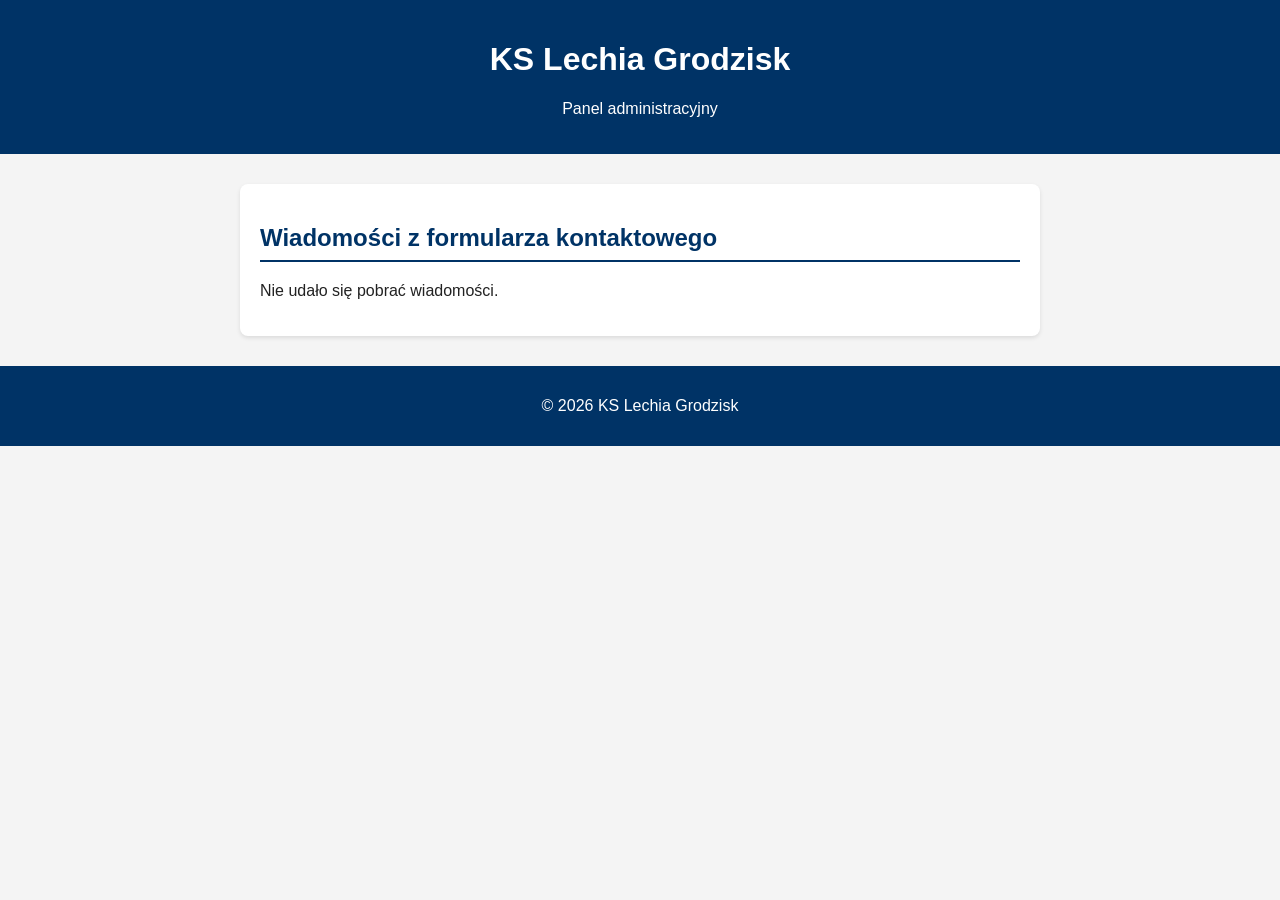
==== admin.html @ 1212def9 "Dodano panel administracyjny wyświetlający wiadomości z bazy" ====
<!DOCTYPE html>
<html lang="pl">
<head>
    <meta charset="UTF-8">
    <meta name="viewport" content="width=device-width, initial-scale=1.0">
    <title>Panel admina - KS Lechia Grodzisk</title>
    <link rel="stylesheet" href="style.css">
</head>
<body>

<header>
    <h1>KS Lechia Grodzisk</h1>
    <p>Panel administracyjny</p>
</header>

<main>
    <section>
        <h2>Wiadomości z formularza kontaktowego</h2>
        <div id="lista-wiadomosci">
            <p>Ładowanie...</p>
        </div>
    </section>
</main>

<footer>
    <p>&copy; 2026 KS Lechia Grodzisk</p>
</footer>

<script src="script.js"></script>
</body>
</html>
---- style.css ----
body 
{
    font-family: Arial, sans-serif;
    margin: 0;
    background-color: #f4f4f4;
    color: #222;
}

header 
{
    background-color: #003366;
    color: white;
    padding: 20px;
    text-align: center;
}

main 
{
    max-width: 800px;
    margin: 30px auto;
    padding: 0 20px;
}

section 
{
    background-color: white;
    padding: 20px;
    margin-bottom: 20px;
    border-radius: 8px;
    box-shadow: 0 2px 4px rgba(0, 0, 0, 0.1);
}

h2 
{
    color: #003366;
    border-bottom: 2px solid #003366;
    padding-bottom: 8px;
}

ul 
{
    list-style-type: none;
    padding: 0;
}

li 
{
    padding: 10px;
    border-bottom: 1px solid #eee;
}

footer
{
    background-color: #003366;
    color: white;
    text-align: center;
    padding: 15px;
    margin-top: 30px;
}

.kadra {
    display: grid;
    grid-template-columns: repeat(auto-fit, minmax(200px, 1fr));
    gap: 15px;
}

.karta-zawodnika {
    background-color: #f0f4f8;
    border: 1px solid #d0dce6;
    border-radius: 6px;
    padding: 15px;
}

.karta-zawodnika p {
    margin: 5px 0 0 0;
    color: #555;
    font-size: 0.9em;
}

.szczegoly 
{
    display: none;
    margin-top: 8px;
    font-size: 0.85em;
    color: #003366;
    font-weight: bold;
}

.karta-zawodnika 
{
    cursor: pointer;
}

nav 
{
    background-color: #002244;
    padding: 12px 20px;
    text-align: center;
}

nav a 
{
    color: white;
    text-decoration: none;
    margin: 0 15px;
    font-weight: bold;
}

nav a:hover 
{
    text-decoration: underline;
}

nav a.aktywny 
{
    text-decoration: underline;
    color: #7fb3ff;
}

table {
    width: 100%;
    border-collapse: collapse;
}

th, td 
{
    padding: 10px;
    text-align: left;
    border-bottom: 1px solid #ddd;
}

th 
{
    background-color: #003366;
    color: white;
}

tbody tr:hover 
{
    background-color: #f0f4f8;
}

.galeria 
{
    display: grid;
    grid-template-columns: repeat(auto-fit, minmax(250px, 1fr));
    gap: 15px;
}

.galeria img 
{
    width: 100%;
    height: 200px;
    object-fit: cover;
    border-radius: 6px;
    transition: transform 0.3s;
}

.galeria img:hover 
{
    transform: scale(1.05);
}

.zdjecie-zawodnika 
{
    width: 100%;
    height: 150px;
    object-fit: cover;
    border-radius: 6px;
    margin-bottom: 10px;
}

form 
{
    display: flex;
    flex-direction: column;
    gap: 12px;
    max-width: 500px;
}

label 
{
    font-weight: bold;
    color: #003366;
    margin-bottom: -6px;
}

input, select, textarea 
{
    padding: 10px;
    border: 1px solid #ccc;
    border-radius: 4px;
    font-family: inherit;
    font-size: 1em;
}

input:focus, select:focus, textarea:focus 
{
    outline: none;
    border-color: #003366;
}

button[type="submit"] 
{
    background-color: #003366;
    color: white;
    border: none;
    padding: 12px;
    border-radius: 6px;
    font-size: 1em;
    font-weight: bold;
    cursor: pointer;
}

button[type="submit"]:hover 
{
    background-color: #002244;
}

.ukryty 
{
    display: none;
}

.pokazany 
{
    display: block;
    color: #1a7a3c;
    font-weight: bold;
    margin-top: 10px;
}

.link-profilu 
{
    display: inline-block;
    margin-top: 8px;
    color: #003366;
    font-size: 0.9em;
    font-weight: bold;
}

.zdjecie-profilu 
{
    width: 200px;
    height: 200px;
    object-fit: cover;
    border-radius: 8px;
    display: block;
    margin-bottom: 15px;
}

.pozycja-profilu 
{
    color: #666;
    font-style: italic;
    margin-top: -10px;
}

.statystyki-profilu 
{
    list-style: none;
    padding: 0;
    margin-top: 15px;
}

.statystyki-profilu li 
{
    padding: 8px 0;
    border-bottom: 1px solid #eee;
    font-weight: bold;
    color: #003366;
}

.wiadomosc-admin 
{
    background-color: #f4f4f4;
    border-left: 4px solid #003366;
    padding: 12px 15px;
    margin-bottom: 12px;
    border-radius: 4px;
}

@media (max-width: 600px) {
    header h1 {
        font-size: 1.5em;
    }

    .karta-zawodnika {
        flex: 1 1 100%;
    }

    main {
        padding: 0 10px;
    }
}
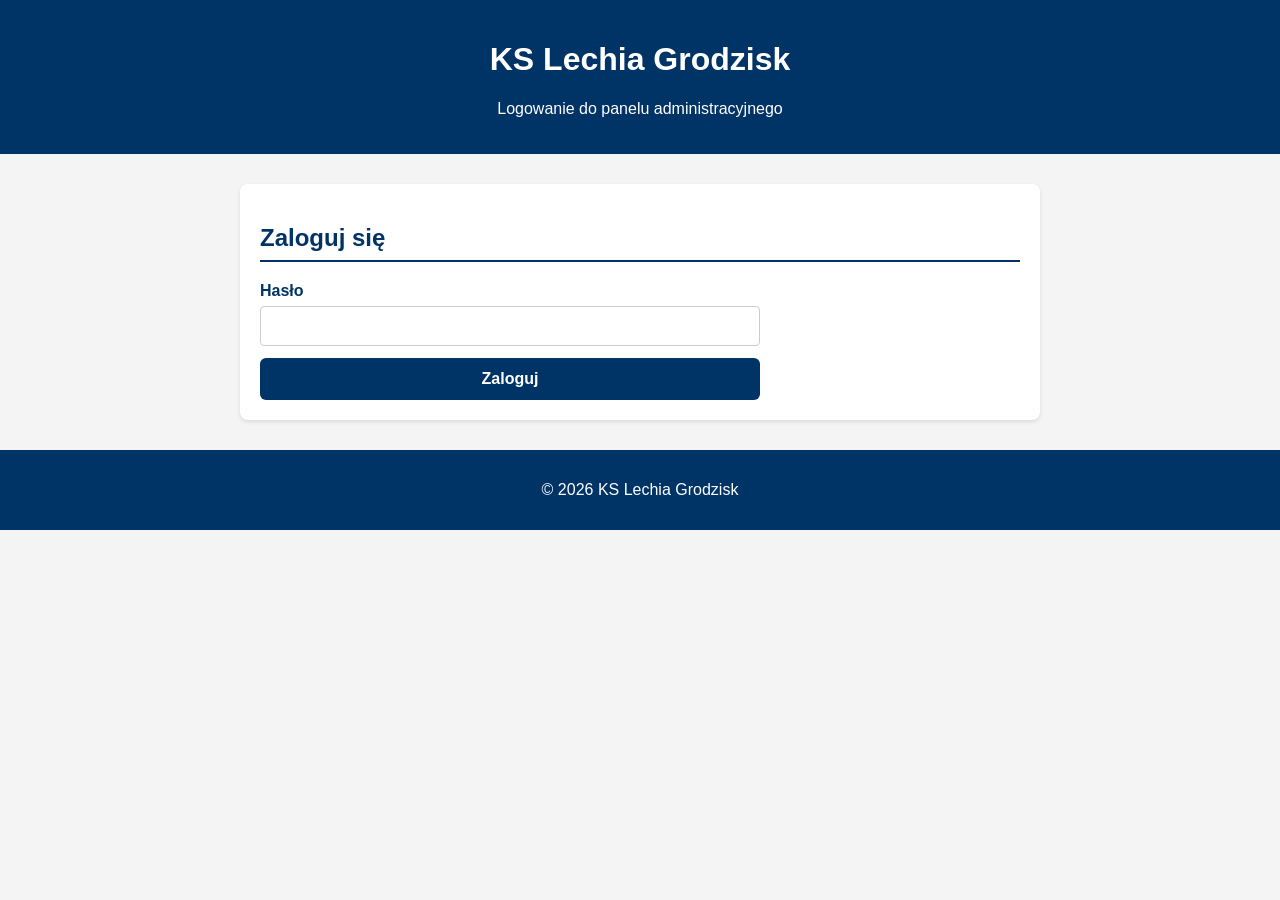
==== commit cc60478d: "Dodano logowanie i ochronę panelu administracyjnego" ====
--- a/admin.html
+++ b/admin.html
@@ -20,6 +20,7 @@
             <p>Ładowanie...</p>
         </div>
     </section>
+    <button id="przycisk-wyloguj">Wyloguj</button>
 </main>
 
 <footer>
